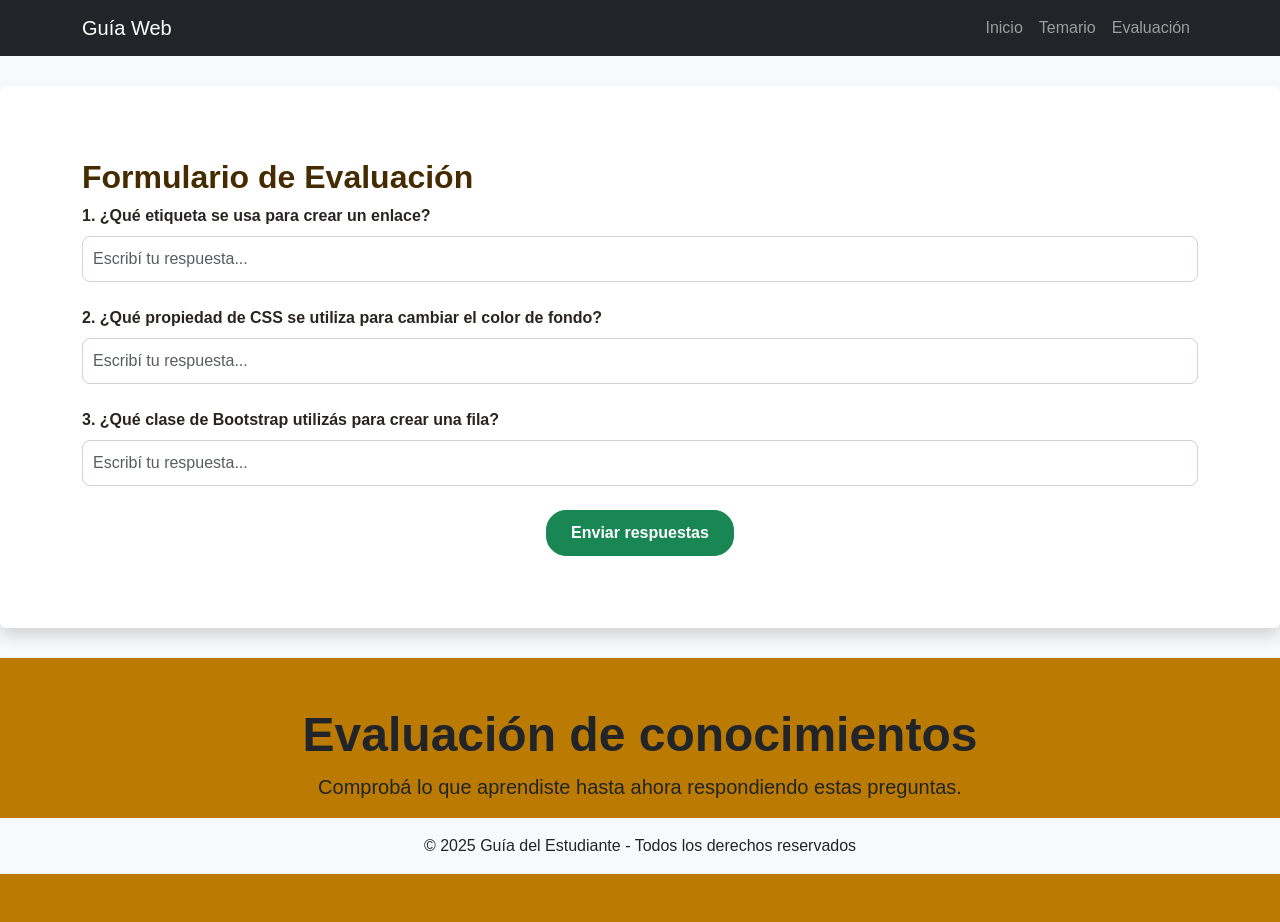
==== evaluacion.html @ d6460611 "se arreglo los links para redirigir al los nombres correspondientes" ====
<!DOCTYPE html>
<html lang="es">
<head>
  <meta charset="UTF-8" />
  <meta name="viewport" content="width=device-width, initial-scale=1.0"/>
  <title>Guía del Estudiante - Evaluación</title>
<link href="https://cdn.jsdelivr.net/npm/bootstrap@5.3.6/dist/css/bootstrap.min.css" rel="stylesheet" integrity="sha384-4Q6Gf2aSP4eDXB8Miphtr37CMZZQ5oXLH2yaXMJ2w8e2ZtHTl7GptT4jmndRuHDT" crossorigin="anonymous">
<link href="css/evaluacion.css" rel="stylesheet" />
</head>
<body>
  <navbar class="navbar navbar-expand-lg navbar-dark bg-dark">
    <div class="container">
      <a class="navbar-brand" href="#">Guía Web</a>
      <button class="navbar-toggler" type="button" data-bs-toggle="collapse" data-bs-target="#navbarNav">
        <span class="navbar-toggler-icon"></span>
      </button>
      <div class="collapse navbar-collapse" id="navbarNav">
        <ul class="navbar-nav ms-auto">
          <li class="nav-item"><a class="nav-link" href="index.html">Inicio</a></li>
          <li class="nav-item"><a class="nav-link" href="temario.html">Temario</a></li>
        <li class="nav-item"><a class="nav-link" href="evaluacion.html">Evaluación</a></li>
        </ul>
      </div>
    </div>
  </navbar>

  <article class="bg-white shadow rounded p-4">
  <main class="container my-5">
      <h2>Formulario de Evaluación</h2>
      <forms>
        <div class="mb-4">
          <label class="form-label fw-bold">1. ¿Qué etiqueta se usa para crear un enlace?</label>
          <input type="text" class="form-control" placeholder="Escribí tu respuesta...">
        </div>
        <div class="mb-4">
          <label class="form-label fw-bold">2. ¿Qué propiedad de CSS se utiliza para cambiar el color de fondo?</label>
          <input type="text" class="form-control" placeholder="Escribí tu respuesta...">
        </div>
        <div class="mb-4">
          <label class="form-label fw-bold">3. ¿Qué clase de Bootstrap utilizás para crear una fila?</label>
          <input type="text" class="form-control" placeholder="Escribí tu respuesta...">
        </div>
        <div class="text-center">
          <button type="submit" class="btn btn-success px-4">Enviar respuestas</button>
        </div>
      </forms>
    </article>
  </main>

  <header class="text-dark text-center py-5">
    <div class="contenedor">
      <h1 class="display-5">Evaluación de conocimientos</h1>
      <p class="lead">Comprobá lo que aprendiste hasta ahora respondiendo estas preguntas.</p>
    </div>
  <header>

  <footer class="bg-light text-center py-3 mt-auto">
    <p class="mb-0">&copy; 2025 Guía del Estudiante - Todos los derechos reservados</p>
  </footer>

</body>
<script src="https://cdn.jsdelivr.net/npm/bootstrap@5.3.6/dist/js/bootstrap.bundle.min.js"></script>
</html>
---- css/evaluacion.css ----
/* ==== Estilo general ==== */
body {
  font-family: "Segoe UI", sans-serif;
  background-color: #f8f9fa;
}

/* ==== Navbar ==== */
.navbar-nav .nav-link:hover {
  color: #ffc75f;
}

/* ==== Header ==== */
header {
  background-color: #bb7a02;
}

header h1 {
  font-weight: bold !important;
}

/* ==== Artículos ==== */
article {
  margin: 30px auto;
}

/* ==== Títulos y subtítulos ==== */
article h2,
article h3 {
  color: #442c00;
  font-weight: bold;
}

/* ==== Labels ==== */
article label {
  color: #292421;
  font-size: 1rem;
}

/* ==== Formularios ==== */
input.form-control {
  border-radius: 8px;
  padding: 10px;
  border: 1px solid #dacecf;
}

/* ==== Botones ==== */
.btn {
  border-radius: 20px;
  padding: 10px 25px;
  font-weight: bold;
}

/* ==== Footer ==== */
footer {
  background-color: #212529;
  text-align: center;
  padding: 15px 0;
  margin-top: auto;
}
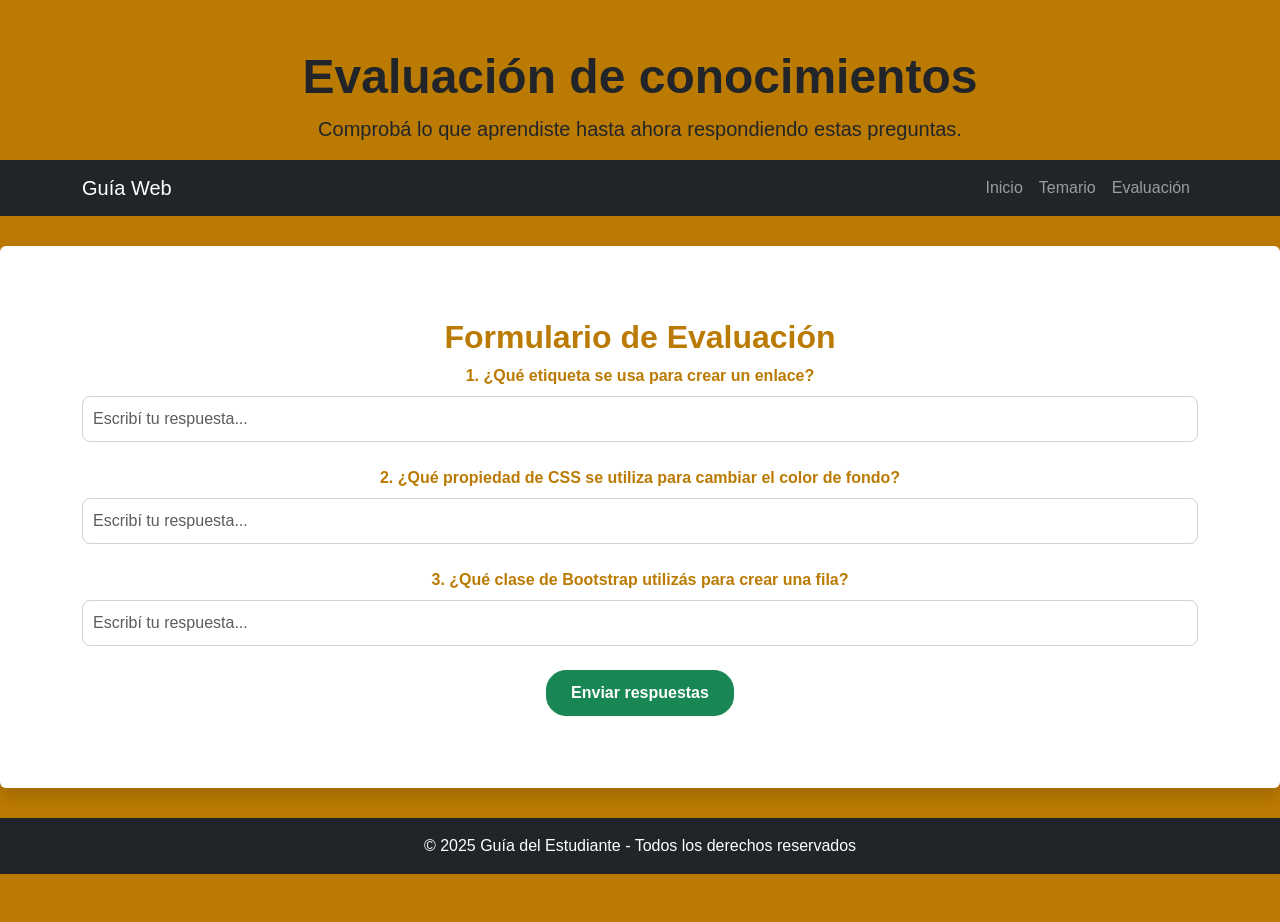
==== commit 59149258: "se actualizaron los colores al pasar el cursor por las opciones y tambien el color del footer con el" ====
--- a/evaluacion.html
+++ b/evaluacion.html
@@ -8,6 +8,12 @@
 <link href="css/evaluacion.css" rel="stylesheet" />
 </head>
 <body>
+  <header class="text-dark text-center py-5">
+    <div class="contenedor">
+      <h1 class="display-5">Evaluación de conocimientos</h1>
+      <p class="lead">Comprobá lo que aprendiste hasta ahora respondiendo estas preguntas.</p>
+    </div>
+  <header>
   <navbar class="navbar navbar-expand-lg navbar-dark bg-dark">
     <div class="container">
       <a class="navbar-brand" href="#">Guía Web</a>
@@ -47,15 +53,10 @@
     </article>
   </main>
 
-  <header class="text-dark text-center py-5">
-    <div class="contenedor">
-      <h1 class="display-5">Evaluación de conocimientos</h1>
-      <p class="lead">Comprobá lo que aprendiste hasta ahora respondiendo estas preguntas.</p>
+  <footer class="bg-dark text-center py-3 mt-auto">
+    <div class="container">
+      <p class="mb-0 text-white">&copy; 2025 Guía del Estudiante - Todos los derechos reservados</p>
     </div>
-  <header>
-
-  <footer class="bg-light text-center py-3 mt-auto">
-    <p class="mb-0">&copy; 2025 Guía del Estudiante - Todos los derechos reservados</p>
   </footer>
 
 </body>
--- a/css/evaluacion.css
+++ b/css/evaluacion.css
@@ -6,7 +6,7 @@
 
 /* ==== Navbar ==== */
 .navbar-nav .nav-link:hover {
-  color: #ffc75f;
+  color: #bb7a02;
 }
 
 /* ==== Header ==== */
@@ -26,13 +26,13 @@
 /* ==== Títulos y subtítulos ==== */
 article h2,
 article h3 {
-  color: #442c00;
+  color: #bb7a02;
   font-weight: bold;
 }
 
 /* ==== Labels ==== */
 article label {
-  color: #292421;
+  color: #bb7a02;
   font-size: 1rem;
 }
 
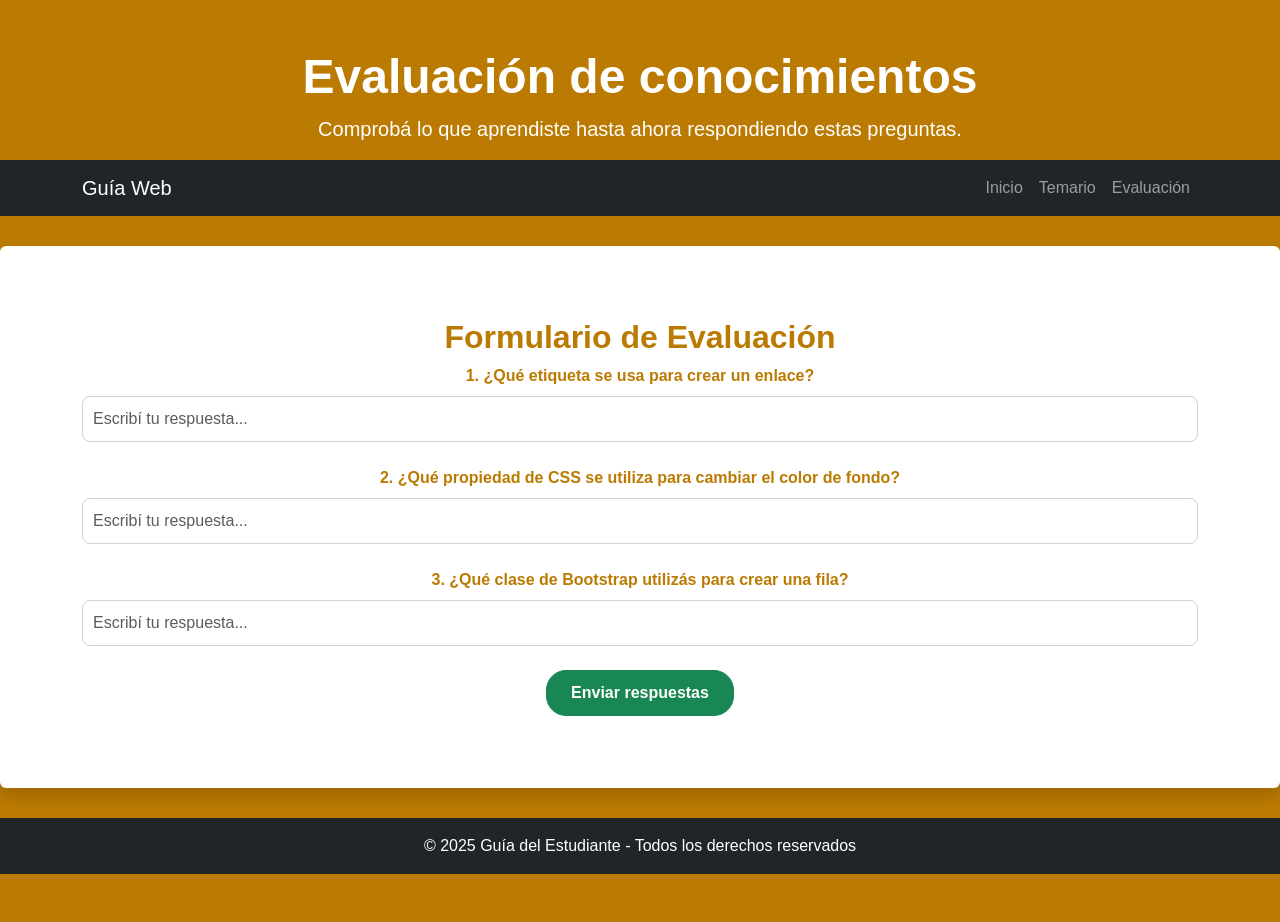
==== commit b564a320: "se cambio el color de las palabras del headera para que sea mas legible a la hora de leer" ====
--- a/evaluacion.html
+++ b/evaluacion.html
@@ -10,8 +10,8 @@
 <body>
   <header class="text-dark text-center py-5">
     <div class="contenedor">
-      <h1 class="display-5">Evaluación de conocimientos</h1>
-      <p class="lead">Comprobá lo que aprendiste hasta ahora respondiendo estas preguntas.</p>
+      <h1 class="text-white display-5">Evaluación de conocimientos</h1>
+      <p class="text-white lead">Comprobá lo que aprendiste hasta ahora respondiendo estas preguntas.</p>
     </div>
   <header>
   <navbar class="navbar navbar-expand-lg navbar-dark bg-dark">
@@ -58,7 +58,6 @@
       <p class="mb-0 text-white">&copy; 2025 Guía del Estudiante - Todos los derechos reservados</p>
     </div>
   </footer>
-
 </body>
 <script src="https://cdn.jsdelivr.net/npm/bootstrap@5.3.6/dist/js/bootstrap.bundle.min.js"></script>
 </html>
--- a/css/evaluacion.css
+++ b/css/evaluacion.css
@@ -55,5 +55,4 @@
   background-color: #212529;
   text-align: center;
   padding: 15px 0;
-  margin-top: auto;
 }
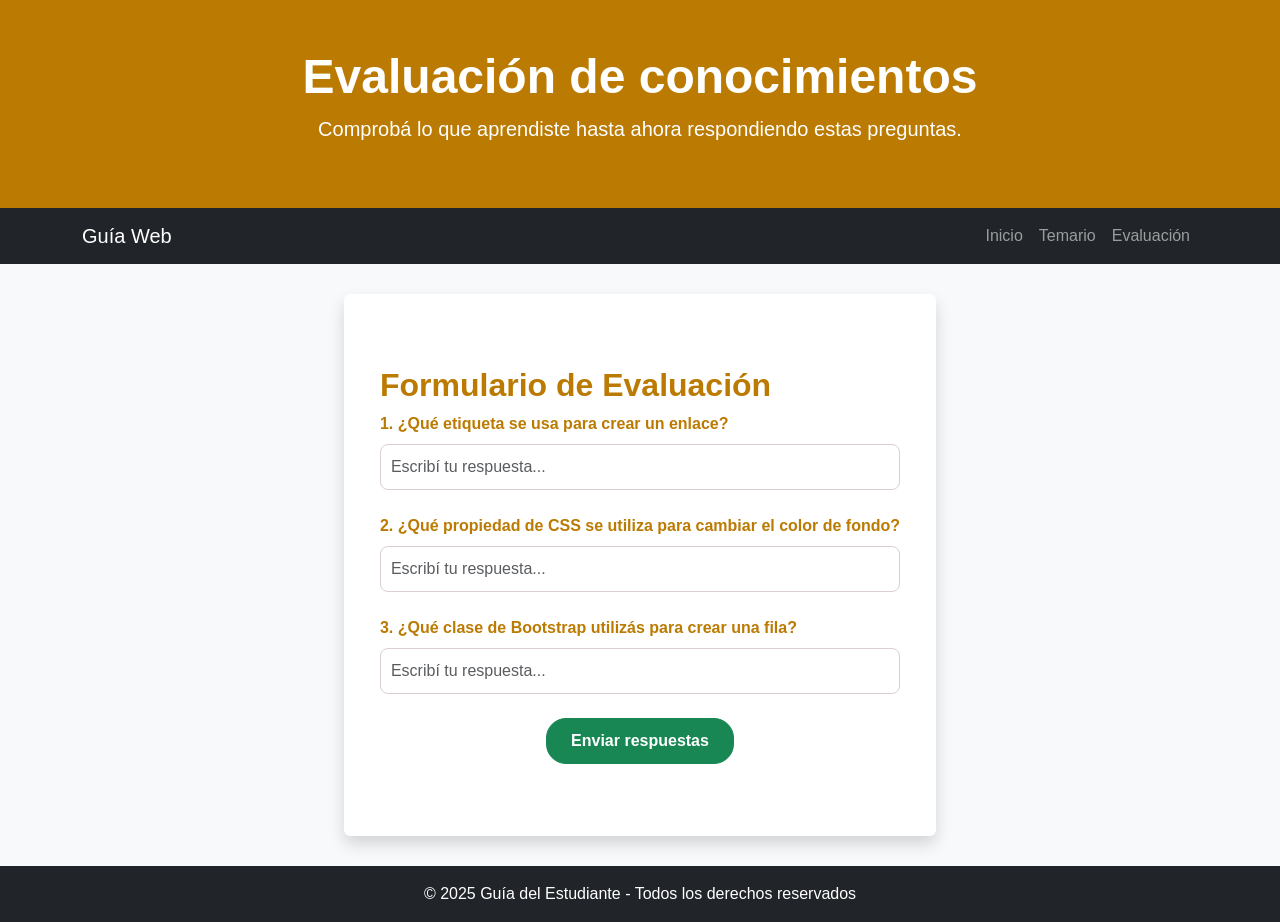
==== commit 8d977917: "se arreglo el header de evaluacion.html" ====
--- a/evaluacion.html
+++ b/evaluacion.html
@@ -7,13 +7,13 @@
 <link href="https://cdn.jsdelivr.net/npm/bootstrap@5.3.6/dist/css/bootstrap.min.css" rel="stylesheet" integrity="sha384-4Q6Gf2aSP4eDXB8Miphtr37CMZZQ5oXLH2yaXMJ2w8e2ZtHTl7GptT4jmndRuHDT" crossorigin="anonymous">
 <link href="css/evaluacion.css" rel="stylesheet" />
 </head>
-<body>
+<body class="d-flex flex-column min-vh-100">
   <header class="text-dark text-center py-5">
     <div class="contenedor">
       <h1 class="text-white display-5">Evaluación de conocimientos</h1>
       <p class="text-white lead">Comprobá lo que aprendiste hasta ahora respondiendo estas preguntas.</p>
     </div>
-  <header>
+  </header>
   <navbar class="navbar navbar-expand-lg navbar-dark bg-dark">
     <div class="container">
       <a class="navbar-brand" href="#">Guía Web</a>
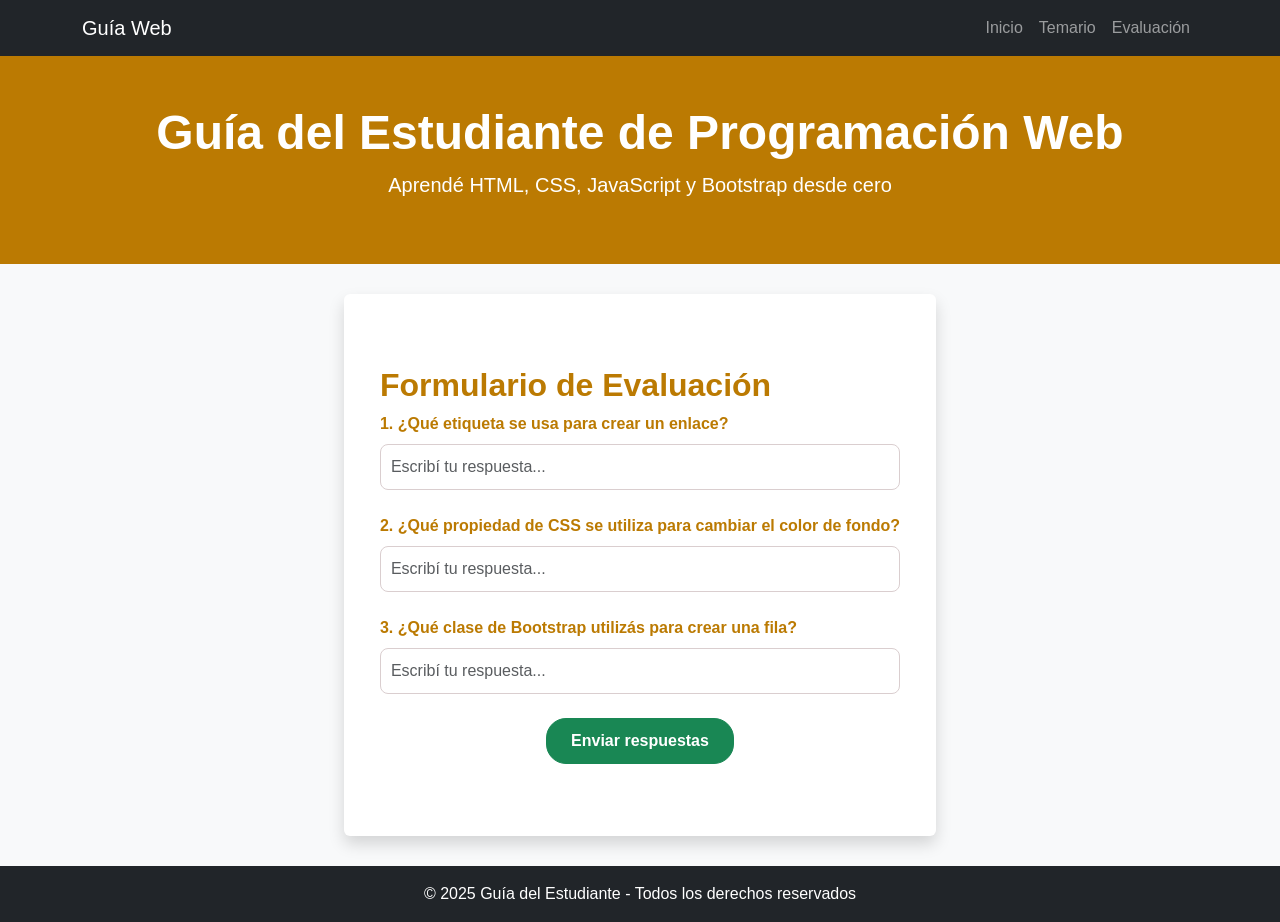
==== commit 51074ec1: "." ====
--- a/evaluacion.html
+++ b/evaluacion.html
@@ -8,12 +8,7 @@
 <link href="css/evaluacion.css" rel="stylesheet" />
 </head>
 <body class="d-flex flex-column min-vh-100">
-  <header class="text-dark text-center py-5">
-    <div class="contenedor">
-      <h1 class="text-white display-5">Evaluación de conocimientos</h1>
-      <p class="text-white lead">Comprobá lo que aprendiste hasta ahora respondiendo estas preguntas.</p>
-    </div>
-  </header>
+  <!-- barra de navegacion -->
   <navbar class="navbar navbar-expand-lg navbar-dark bg-dark">
     <div class="container">
       <a class="navbar-brand" href="#">Guía Web</a>
@@ -29,7 +24,14 @@
       </div>
     </div>
   </navbar>
-
+  <!-- Header/ENCABEZADO -->
+  <header class="text-black text-center py-5">
+    <div class="container">
+      <h1 class="text-white display-5">Guía del Estudiante de Programación Web</h1>
+      <p class="text-white lead">Aprendé HTML, CSS, JavaScript y Bootstrap desde cero</p>
+    </div>
+   </header>
+<!-- contenido principal -->
   <article class="bg-white shadow rounded p-4">
   <main class="container my-5">
       <h2>Formulario de Evaluación</h2>
@@ -52,7 +54,7 @@
       </forms>
     </article>
   </main>
-
+<!-- pie de pagina/footer -->
   <footer class="bg-dark text-center py-3 mt-auto">
     <div class="container">
       <p class="mb-0 text-white">&copy; 2025 Guía del Estudiante - Todos los derechos reservados</p>
